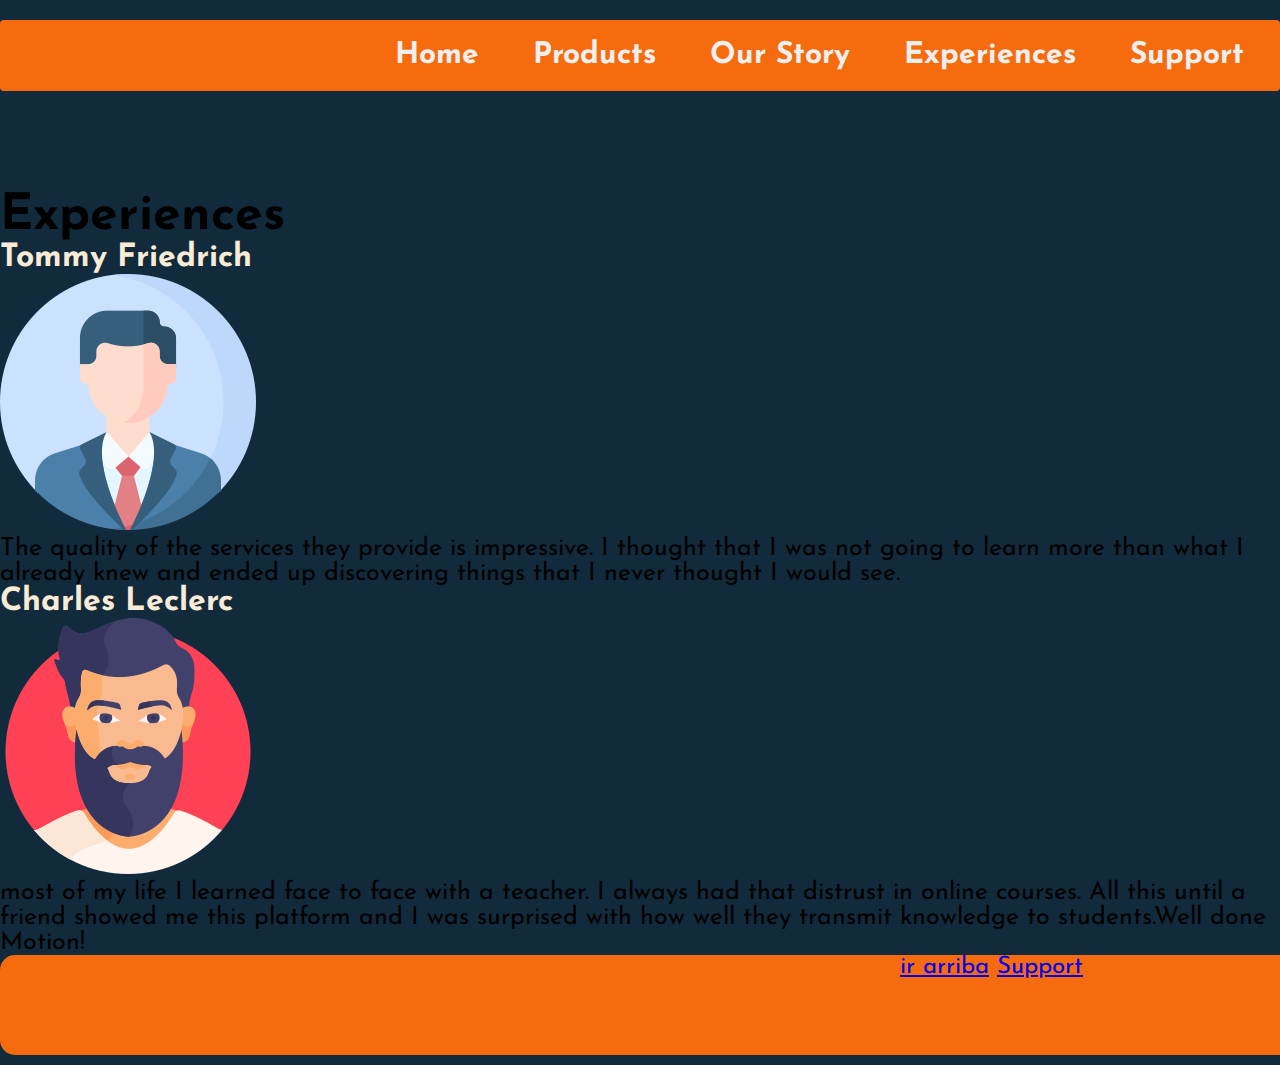
==== secciones/experiences.html @ 083cd003 "first commit" ====
<!DOCTYPE html>
<html lang="en">

<head>
    <meta charset="UTF-8">
    <meta http-equiv="X-UA-Compatible" content="IE=edge">
    <meta name="viewport" content="width=device-width, initial-scale=1.0">
    <link rel="stylesheet" href="../estilos/estilos.css">
    <link rel="preconnect" href="https://fonts.googleapis.com">
    <link rel="preconnect" href="https://fonts.gstatic.com" crossorigin>
    <link
        href="https://fonts.googleapis.com/css2?family=Amiri:ital@1&family=Josefin+Sans:ital@1&family=Julius+Sans+One&family=Poppins:wght@300&family=Staatliches&display=swap"
        rel="stylesheet">
    <title>Motion Courses</title>
</head>

<body>
    <div class="contenedor">
        <header class="header">
            <nav>
                <ul>
                    <li>
                        <a href="../index.html">Home </a>
                    </li>
                    <li>
                        <a href="product.html">Products</a>
                    </li>
                    <li>
                        <a href="ourstory.html">Our Story</a>
                    </li>
                    <li>
                        <a href="experiences.html">Experiences</a>
                    </li>
                    <li>
                        <a href="support.html">Support</a>
                    </li>
                </ul>
            </nav>
        </header>
     </div>
    

    <main class="contenido-experiences">
        <h1> Experiences</h1>

        <p class="nametommy">Tommy Friedrich </p>
        <img src="../img/bussiness man.png" alt="person1" class="person-1-experiences">
        <p class="sentencetommy">The quality of the services they provide is impressive. I thought that I was not going
            to learn more than what I already knew and ended up discovering things that I never thought I would see.</p>
        <p class="namecharles">Charles Leclerc</p>
        <img src="../img/man.png" alt="person2" class="person-2-experiences">
        <p class="sentencecharles">most of my life I learned face to face with a teacher. I always had that distrust in
            online courses. All this until a friend showed me this platform and I was surprised with how well they
            transmit knowledge to students.Well done Motion!</p>


    </main>
    <footer class="footer-experiences">

        
        <div class="list-footer-exp">
            <li>
                <a href="#arriba"> ir arriba </a>
            </li>
            <li>
                <a href="./secciones/support.html">Support</a>
            </li>

        </div>

    </footer>

</body>

</html>
---- estilos/estilos.css ----
* {
    padding: 0;
    margin: 0;
}

/* index */

body{
    background: #112B3C;
    color:black;
    font-family: 'Josefin Sans', sans-serif; 
}
header nav ul li a {
    color: #EFEFEF;
    text-decoration: none;
    font-weight: bolder;
    font-size: larger;
    padding-left: 2rem;
    padding-right: 1rem;
    padding-top: 1rem;
    padding-bottom: 1rem;
    border: 10 rem;
    margin: 2 rem;
    font-family: 'Josefin Sans', sans-serif;
    font-size: 30px;

}
/* .naviniciologo{ 
    color: black;
    font-size: xx-large;
    font-family: 'Josefin Sans', sans-serif;
    font-weight: bolder;
    padding-left: 5rem;
    text-decoration: none;

    no se como separar esto y ponerlo a la izquierda en forma de logo
    
        

}*/
ul {
    list-style: none;
}

li {
    display: inline-block;
    font-family: 'Josefin Sans', sans-serif;
    list-style: none;
}

.contenedor {
    width: 100%;
    max-width: 1800px;
    margin: 20px auto;
    display: grid;
    grid-gap: 20px;
    grid-template-columns: repeat(3, 1fr);
    grid-template-rows: repeat(4, auto);

    grid-template-areas: "header header header "
                         "contenido contenido contenido"
                         "widget-1 widget-1 widget-2 "
                         "sidebar sidebar sidebar"
                         "footer footer footer";
}

.contenedor > div,
.contenedor .header,
.contenedor .contenido,
.contenedor .sidebar, 
.contenedor .footer {
    background: white;
    padding: 20px;
    border-radius: 4px;
}

.contenedor .header{
    background: #F66B0E;
    color: #faebd7;
    grid-area: header;
    display: flex;
    justify-content: right;
    text-decoration: none;
    font-size: larger;
    font-family: 'Josefin Sans', sans-serif;

}

.contenedor .contenido {
    background: #EFEFEF;
    grid-area: contenido;
    font-size: 25px;
    border-image-width: 10px;
    
}
.educationphoto{
    height: 300px;
    width: 500px;
    align-content: center;
    border-image: 20px;
    
}
.educationphoto1{
    height: 600px;
    width: 600px;
    align-content: center;
    border-image:round;
}
.contenedor .sidebar {
    grid-column: 3 / 4;
    background: #205375;
    text-align: center;
    display: flex;
    align-items: center;
    justify-content: center;
    min-height: 100px;
    grid-area: sidebar;

    /*no se como acomodar las imagenes y poner texto debajos de ellas*/
}

.contenedor .widget-1,
.contenedor .widget-2 {
    background: #55a8fd;
    color: #fff;
    height: 100px;
    text-align: center;
    display: flex;
    align-items: center;
    justify-content: center;
}
.contenedor .widget-1 {
    grid-area: widget-1;
    list-style: none;
    text-decoration: none;
}
.widget-list{
    color: #EFEFEF;
    text-decoration: none;
    list-style: none;
    font-weight: bolder;
    font-size:xx-large;
}
.widget-text{
    text-decoration: none;
    color: black;
}

.widget-1:hover{
    transform: scale(1.2);
}
.widget-1{
    transition-property: all;
    transition-duration: 1s;
}
.widget-2:hover{
    transform: scale(1.2);
}
.widget-2{
    transition-property: all;
    transition-duration: 1s;
}


.contenedor .widget-2{
    grid-area: widget-2;
    
}
.contenedor .footer{
    background: #F66B0E;
    grid-area: footer;
    justify-content: right;
    text-align: right;
}
.support-text{
    text-decoration: none;
    color: black;
    font-size: x-large;
}

@media screen and (max-width: 768px) {
    .contenedor{
        grid-template-areas: "header header header"
                         "contenido contenido contenido"
                         "widget-1  widget-1 widget-2 "
                         "sidebar sidebar sidebar"
                         "footer footer footer";
    }
}



/* PRODUCTOS */

.section-icons{
    width: 90%;
    margin: 0 auto;
    align-items: center;
    justify-content:center;
    padding: 20px;
    border-radius: 30px;
    border-color: antiquewhite;
    display: flex;
    flex-wrap: wrap;
    column-gap: 80px;
}

.product-text{
    align-items: center;
    display: flex;
    height: 100px;
    justify-content: center;
    width: 250px;
    font-size: 30px;

}
.contenedor-product {
    width: 100%;
    max-width: 1800px;
    margin: 20px auto;
    display: grid;
    grid-gap: 20px;
    grid-template-columns: repeat(3, 1fr);
    grid-template-rows: repeat(4, auto);

    grid-template-areas: "header header header "
                         "gridsection gridsection gridsection"
                         "gridsection gridsection gridsection"
                         "footer footer footer";
}

.header-product{
    background: #F66B0E;
    color: #faebd7;
    grid-area: header;
    display: flex;
    justify-content: right;
    text-decoration: none;
    font-size: larger;
    font-family: 'Josefin Sans', sans-serif;
}

header nav ul li a {
    color: #EFEFEF;
    text-decoration: none;
    font-weight: bolder;
    font-size: larger;
    padding-left: 2rem;
    padding-right: 1rem;
    padding-top: 1rem;
    padding-bottom: 1rem;
    border: 20px;
    margin: 2 rem;
    font-family: 'Josefin Sans', sans-serif;
    font-size: 30px;
}
.main-section{
    background: antiquewhite;
    width: 1700px;
    height: 950px;
    border-radius: 20px;
    padding-right: 200px;
    align-items: center;
    display: flex;
    flex-wrap: wrap;

}


#footer-product{
    background: #F66B0E;
    text-decoration: none;
    align-items: center;


}
.image-product:hover{
    transform: scale(1.2);
}
.image-product{
    transition-property: all;
    transition-duration: 1s;
}
/* EXPERINCES */

.contenido-experiences{
    grid-area: contenido;
    font-size: 25px;
    
}
.person-1-experiences{
    align-content: center ;
    

}
.person-2-experiences{
    align-content: center;
    
}
.footer-experiences{
    background: #F66B0E;
    border-radius: 15px;
    border:#F66B0E;
    width: 1900px;
    height: 100px;
    display: flex;
    justify-content: right;
    font-family: 'Josefin Sans', sans-serif;
    font-size: 20px;
    list-style-type: circle;
    grid-area: footer-experiences;
}
.list-footer-exp{
    font-size: x-large;
    color: antiquewhite;
    width: 1000px;
    height: 110px;
}

/* OUR STORY */

.nametommy{
    font-size: xx-large;
    font-weight: bold;
    color: antiquewhite;

}
.namecharles{
    font-size: xx-large;
    font-weight: bold;
    color: antiquewhite;
}

.sentencetommy{
    display: grid;

}

/* OUR STORY */
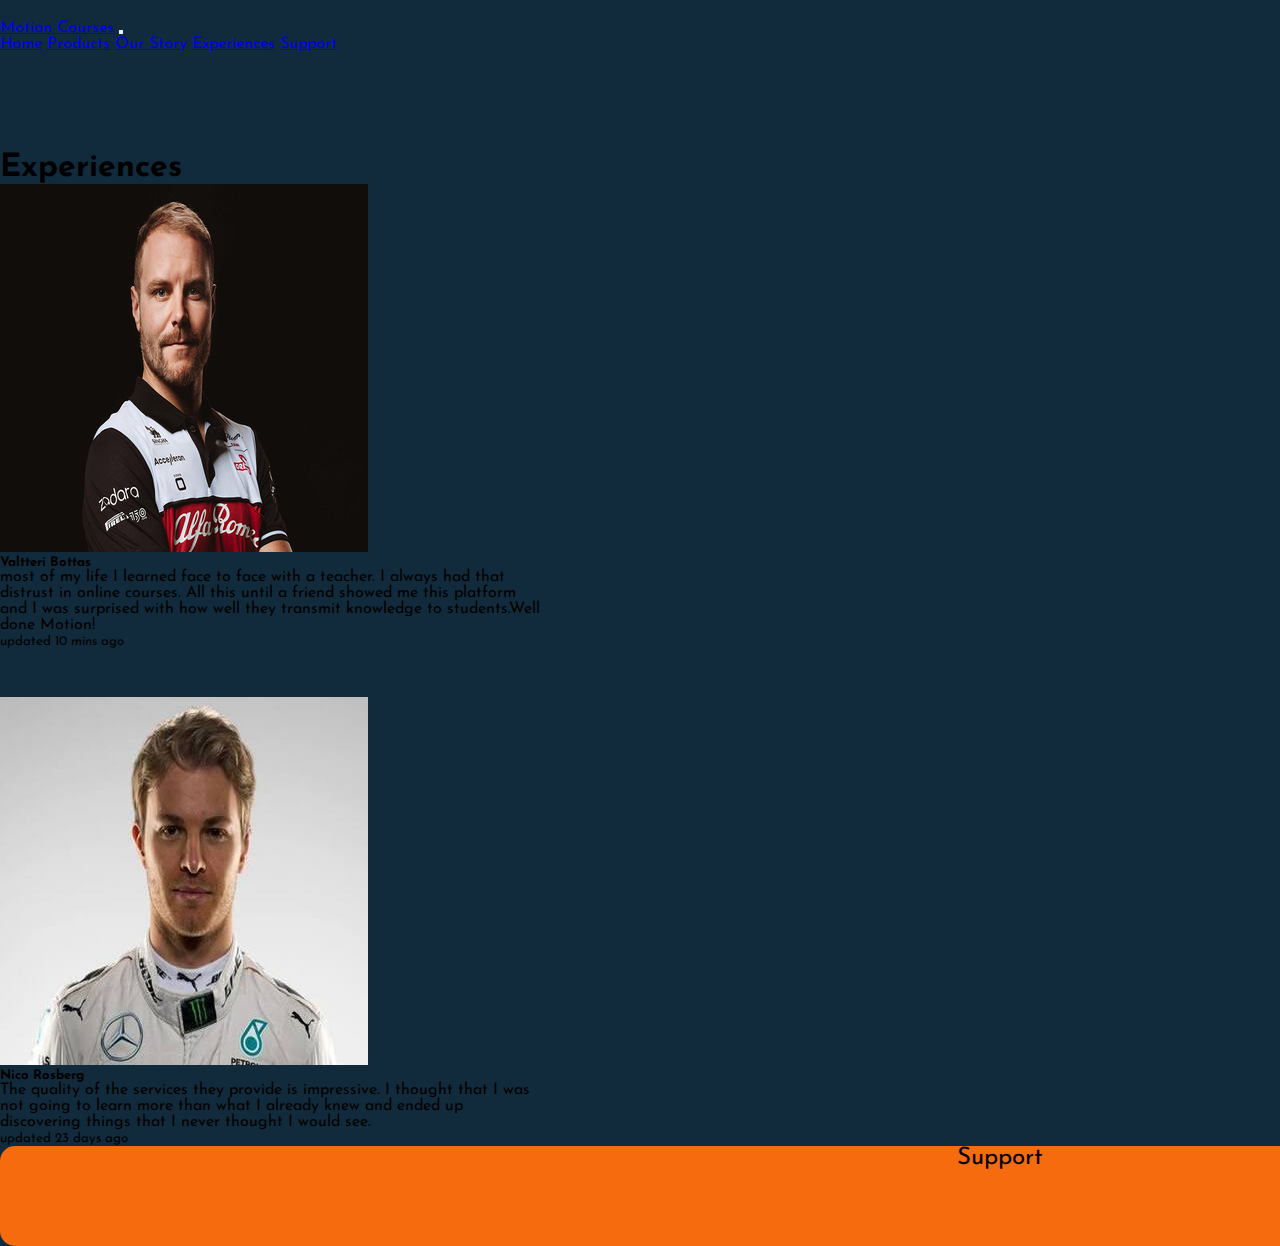
==== commit bc9df53a: "ultimos cambios" ====
--- a/secciones/experiences.html
+++ b/secciones/experiences.html
@@ -5,6 +5,8 @@
     <meta charset="UTF-8">
     <meta http-equiv="X-UA-Compatible" content="IE=edge">
     <meta name="viewport" content="width=device-width, initial-scale=1.0">
+    <link href="https://cdn.jsdelivr.net/npm/bootstrap@5.1.3/dist/css/bootstrap.min.css" rel="stylesheet"
+        integrity="sha384-1BmE4kWBq78iYhFldvKuhfTAU6auU8tT94WrHftjDbrCEXSU1oBoqyl2QvZ6jIW3" crossorigin="anonymous">
     <link rel="stylesheet" href="../estilos/estilos.css">
     <link rel="preconnect" href="https://fonts.googleapis.com">
     <link rel="preconnect" href="https://fonts.gstatic.com" crossorigin>
@@ -16,60 +18,79 @@
 
 <body>
     <div class="contenedor">
-        <header class="header">
-            <nav>
-                <ul>
-                    <li>
-                        <a href="../index.html">Home </a>
-                    </li>
-                    <li>
-                        <a href="product.html">Products</a>
-                    </li>
-                    <li>
-                        <a href="ourstory.html">Our Story</a>
-                    </li>
-                    <li>
-                        <a href="experiences.html">Experiences</a>
-                    </li>
-                    <li>
-                        <a href="support.html">Support</a>
-                    </li>
-                </ul>
-            </nav>
+        <header>
+            <nav class="navbar navbar-expand-lg navbar-light bg-light">
+                <div class="container-fluid">
+                  <a class="navbar-brand" href="../index.html">Motion Courses</a>
+                  <button class="navbar-toggler" type="button" data-bs-toggle="collapse" data-bs-target="#navbarNavAltMarkup" aria-controls="navbarNavAltMarkup" aria-expanded="false" aria-label="Toggle navigation">
+                    <span class="navbar-toggler-icon"></span>
+                  </button>
+                  <div class="collapse navbar-collapse" id="navbarNavAltMarkup">
+                    <div class="navbar-nav">
+                      <a class="nav-link active" aria-current="page" href="../index.html">Home</a>
+                      <a class="nav-link" href="../secciones/product.html">Products</a>
+                      <a class="nav-link" href="../secciones/ourstory.html">Our Story</a>
+                      <a class="nav-link" href="../secciones/experiences.html">Experiences</a>
+                      <a class="nav-link" href="../secciones/support.html">Support</a>
+                    </div>
+                  </div>
+                </div>
+              </nav>
         </header>
      </div>
     
+     <h1> Experiences</h1>
+    <main class="contenido-experiences">
+        
 
-    <main class="contenido-experiences">
-        <h1> Experiences</h1>
+        <div class="card mb-3" style="max-width: 540px;">
+            <div class="row no-gutters">
+              <div class="col-md-4">
+                <img src="../img/valtteri.jpg" class="card-img" alt="valtteri">
+              </div>
+              <div class="col-md-8">
+                <div class="card-body">
+                  <h5 class="card-title">Valtteri Bottas</h5>
+                  <p class="card-text">most of my life I learned face to face with a teacher. I always had that distrust in
+                    online courses. All this until a friend showed me this platform and I was surprised with how well they
+                    transmit knowledge to students.Well done Motion!</p>
+                  <p class="card-text"><small class="text-muted"> updated 10 mins ago</small></p>
+                </div>
+              </div>
 
-        <p class="nametommy">Tommy Friedrich </p>
-        <img src="../img/bussiness man.png" alt="person1" class="person-1-experiences">
-        <p class="sentencetommy">The quality of the services they provide is impressive. I thought that I was not going
-            to learn more than what I already knew and ended up discovering things that I never thought I would see.</p>
-        <p class="namecharles">Charles Leclerc</p>
-        <img src="../img/man.png" alt="person2" class="person-2-experiences">
-        <p class="sentencecharles">most of my life I learned face to face with a teacher. I always had that distrust in
-            online courses. All this until a friend showed me this platform and I was surprised with how well they
-            transmit knowledge to students.Well done Motion!</p>
+            <br><br><br>
 
-
+              <div class="card mb-3" style="max-width: 540px;">
+            <div class="row no-gutters">
+              <div class="col-md-4">
+                <img src="../img/nicorosberg.jpg" class="card-img" alt="nicorosberg">
+              </div>
+              <div class="col-md-8">
+                <div class="card-body">
+                  <h5 class="card-title">Nico Rosberg</h5>
+                  <p class="card-text">The quality of the services they provide is impressive. I thought that I was not going
+                    to learn more than what I already knew and ended up discovering things that I never thought I would see.</p>
+                  <p class="card-text"><small class="text-muted"> updated 23 days ago</small></p>
+                </div>
+              </div>
+            
+        
     </main>
     <footer class="footer-experiences">
 
         
         <div class="list-footer-exp">
+            
             <li>
-                <a href="#arriba"> ir arriba </a>
-            </li>
-            <li>
-                <a href="./secciones/support.html">Support</a>
+                <a href="./secciones/support.html" class="support-text-exp">Support</a>
             </li>
 
         </div>
 
     </footer>
-
+    <script src="https://cdn.jsdelivr.net/npm/bootstrap@5.1.3/dist/js/bootstrap.bundle.min.js"
+    integrity="sha384-ka7Sk0Gln4gmtz2MlQnikT1wXgYsOg+OMhuP+IlRH9sENBO0LRn5q+8nbTov4+1p"
+    crossorigin="anonymous"></script>
 </body>
 
 </html>--- a/estilos/estilos.css
+++ b/estilos/estilos.css
@@ -11,43 +11,7 @@
     color:black;
     font-family: 'Josefin Sans', sans-serif; 
 }
-header nav ul li a {
-    color: #EFEFEF;
-    text-decoration: none;
-    font-weight: bolder;
-    font-size: larger;
-    padding-left: 2rem;
-    padding-right: 1rem;
-    padding-top: 1rem;
-    padding-bottom: 1rem;
-    border: 10 rem;
-    margin: 2 rem;
-    font-family: 'Josefin Sans', sans-serif;
-    font-size: 30px;
-
-}
-/* .naviniciologo{ 
-    color: black;
-    font-size: xx-large;
-    font-family: 'Josefin Sans', sans-serif;
-    font-weight: bolder;
-    padding-left: 5rem;
-    text-decoration: none;
-
-    no se como separar esto y ponerlo a la izquierda en forma de logo
-    
-        
-
-}*/
-ul {
-    list-style: none;
-}
-
-li {
-    display: inline-block;
-    font-family: 'Josefin Sans', sans-serif;
-    list-style: none;
-}
+
 
 .contenedor {
     width: 100%;
@@ -94,18 +58,27 @@
     border-image-width: 10px;
     
 }
-.educationphoto{
-    height: 300px;
-    width: 500px;
-    align-content: center;
-    border-image: 20px;
-    
+.text-index-quote{
+    font-size: x-large;
+
+}
+.titles-index{
+    font-weight: bolder;
 }
 .educationphoto1{
-    height: 600px;
-    width: 600px;
-    align-content: center;
-    border-image:round;
+    
+    display: grid;
+    justify-content: center;
+    grid-template-columns: 1800px;
+ 
+    
+}
+/*nose como poner la imagen centrada */
+.educationphoto1{
+    height: 650px;
+    width: 650px;
+    justify-content: center;
+    
 }
 .contenedor .sidebar {
     grid-column: 3 / 4;
@@ -172,11 +145,13 @@
     grid-area: footer;
     justify-content: right;
     text-align: right;
+    list-style: none;
 }
 .support-text{
     text-decoration: none;
     color: black;
     font-size: x-large;
+    list-style: none;
 }
 
 @media screen and (max-width: 768px) {
@@ -285,8 +260,10 @@
 /* EXPERINCES */
 
 .contenido-experiences{
-    grid-area: contenido;
-    font-size: 25px;
+    display: flex;
+    justify-content: left;
+    flex-wrap:wrap;
+    column-gap: 100px;
     
 }
 .person-1-experiences{
@@ -310,12 +287,25 @@
     font-size: 20px;
     list-style-type: circle;
     grid-area: footer-experiences;
+    
 }
 .list-footer-exp{
     font-size: x-large;
-    color: antiquewhite;
-    width: 1000px;
-    height: 110px;
+    color:#F66B0E;
+    width: 1800px;
+    height: 50px;
+    display: grid;
+    justify-content: center;
+    text-align: right;
+}
+.support-text-exp{
+    text-decoration: none;
+    font-size: x-large;
+    color: black;
+    display: grid;
+    justify-content: center;
+    text-align: right;
+    
 }
 
 /* OUR STORY */
@@ -337,5 +327,14 @@
 
 }
 
-/* OUR STORY */
-
+.ourstory-main{
+    
+    display: flex;
+    justify-content: center;
+    flex-wrap:wrap;
+    column-gap: 100px;
+
+}
+
+
+
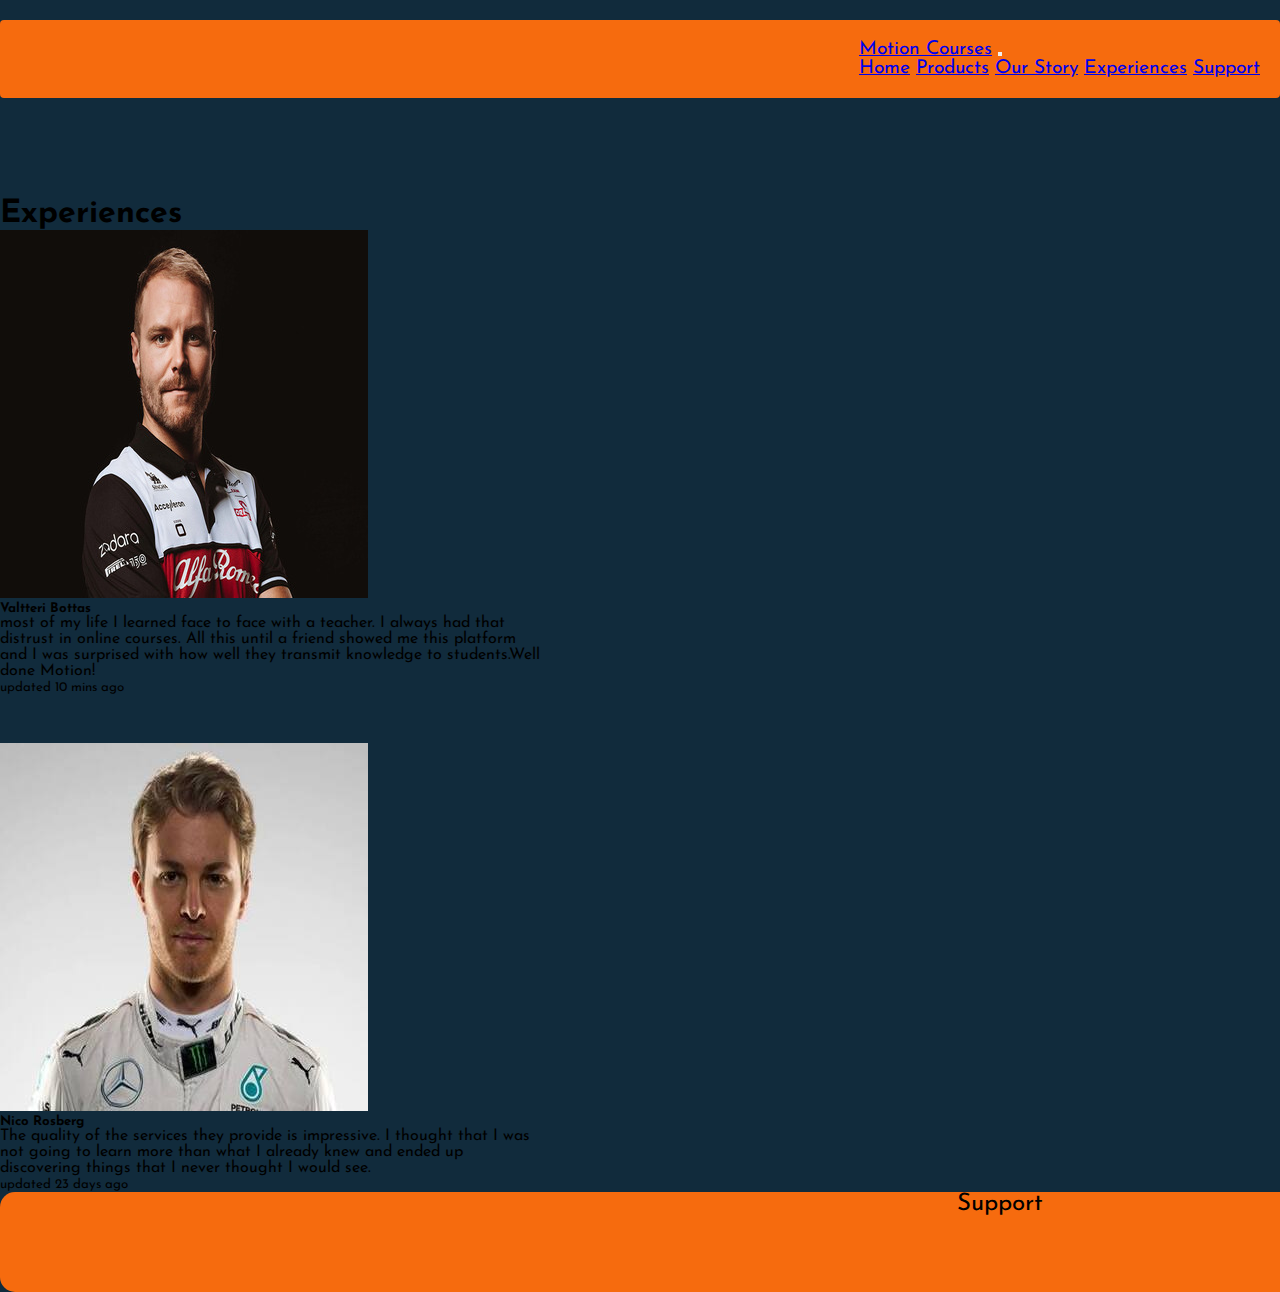
==== commit 58baed72: "cambios nuevos" ====
--- a/secciones/experiences.html
+++ b/secciones/experiences.html
@@ -18,25 +18,27 @@
 
 <body>
     <div class="contenedor">
-        <header>
-            <nav class="navbar navbar-expand-lg navbar-light bg-light">
-                <div class="container-fluid">
-                  <a class="navbar-brand" href="../index.html">Motion Courses</a>
-                  <button class="navbar-toggler" type="button" data-bs-toggle="collapse" data-bs-target="#navbarNavAltMarkup" aria-controls="navbarNavAltMarkup" aria-expanded="false" aria-label="Toggle navigation">
-                    <span class="navbar-toggler-icon"></span>
-                  </button>
-                  <div class="collapse navbar-collapse" id="navbarNavAltMarkup">
-                    <div class="navbar-nav">
-                      <a class="nav-link active" aria-current="page" href="../index.html">Home</a>
-                      <a class="nav-link" href="../secciones/product.html">Products</a>
-                      <a class="nav-link" href="../secciones/ourstory.html">Our Story</a>
-                      <a class="nav-link" href="../secciones/experiences.html">Experiences</a>
-                      <a class="nav-link" href="../secciones/support.html">Support</a>
-                    </div>
-                  </div>
-                </div>
-              </nav>
-        </header>
+
+      <header class="header">
+        <nav class="navbar navbar-expand-lg navbar-light bg-light w-100">
+          <div class="container-fluid">
+            <a class="navbar-brand" href="../index.html">Motion Courses</a>
+            <button class="navbar-toggler" type="button" data-bs-toggle="collapse" data-bs-target="#navbarNavAltMarkup" aria-controls="navbarNavAltMarkup" aria-expanded="false" aria-label="Toggle navigation">
+              <span class="navbar-toggler-icon"></span>
+            </button>
+            <div class="collapse navbar-collapse" id="navbarNavAltMarkup">
+              <div class="navbar-nav">
+                <a class="nav-link active" aria-current="page" href="../index.html">Home</a>
+                <a class="nav-link" href="../secciones/product.html">Products</a>
+                <a class="nav-link" href="../secciones/ourstory.html">Our Story</a>
+                <a class="nav-link" href="../secciones/experiences.html">Experiences</a>
+                <a class="nav-link" href="../secciones/support.html">Support</a>
+              </div>
+            </div>
+          </div>
+        </nav>
+      </header>
+
      </div>
     
      <h1> Experiences</h1>
--- a/estilos/estilos.css
+++ b/estilos/estilos.css
@@ -75,8 +75,8 @@
 }
 /*nose como poner la imagen centrada */
 .educationphoto1{
-    height: 650px;
-    width: 650px;
+
+    width: 100%;
     justify-content: center;
     
 }
@@ -179,6 +179,7 @@
     display: flex;
     flex-wrap: wrap;
     column-gap: 80px;
+    color: antiquewhite;
 }
 
 .product-text{
@@ -242,6 +243,10 @@
 
 }
 
+.contenido-product{
+    color: antiquewhite;
+    font-weight: bolder;
+}
 
 #footer-product{
     background: #F66B0E;
@@ -337,4 +342,3 @@
 }
 
 
-
